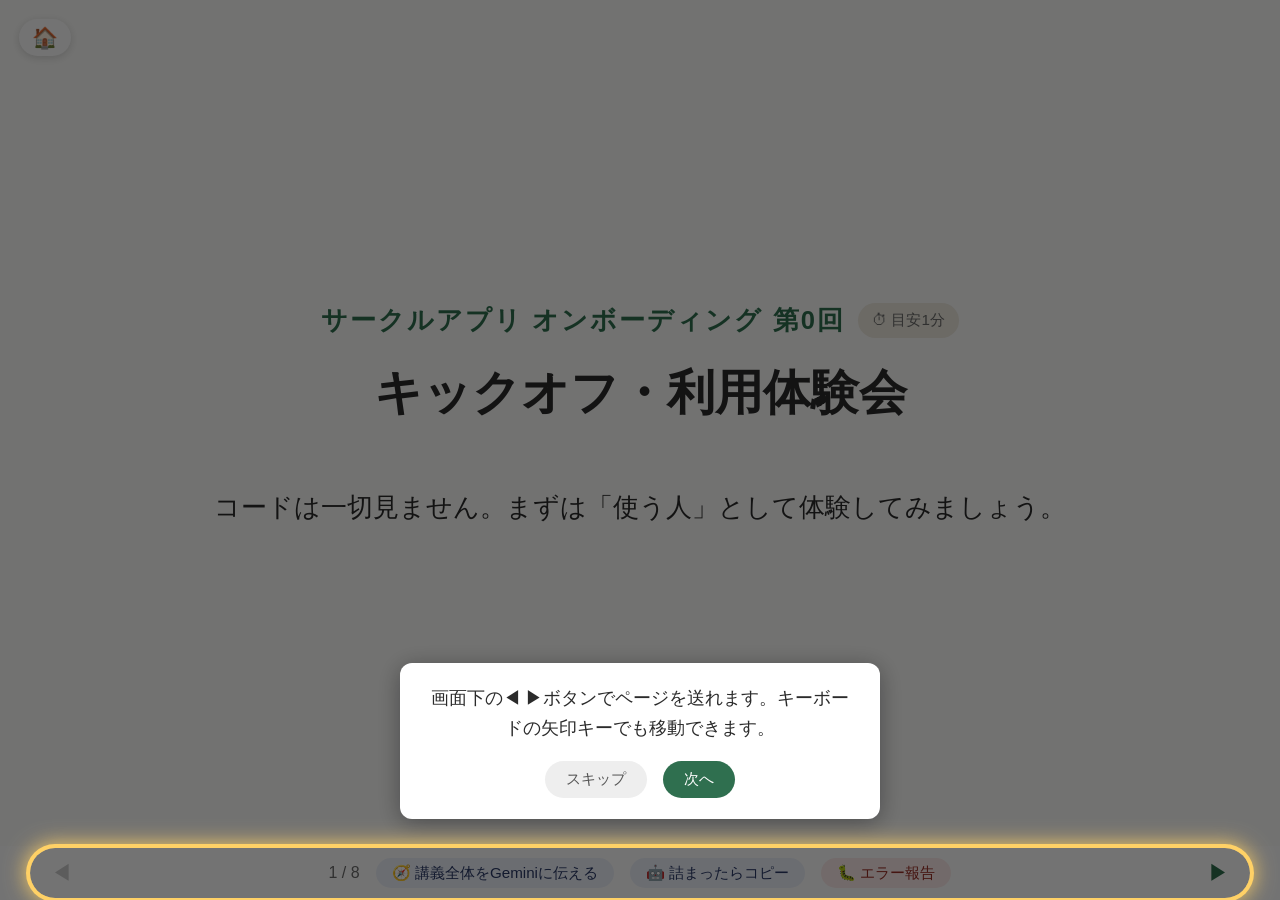
==== session0.html @ d5528aec "一覧へ戻るボタンをフッターから左上固定に移動" ====
<!DOCTYPE html>
<html lang="ja">
<head>
<meta charset="UTF-8">
<meta name="viewport" content="width=device-width, initial-scale=1">
<title>第0回 キックオフ・利用体験会</title>
<style>
  :root {
    --accent: #2f6f4f;
    --bg: #fdfdfb;
    --border: #ddd6c9;
    --text: #2b2b2b;
    --muted: #6b6b6b;
  }
  * { box-sizing: border-box; }
  html, body {
    height: 100%;
    margin: 0;
    font-family: "Hiragino Kaku Gothic ProN", "Yu Gothic", sans-serif;
    color: var(--text);
    -webkit-text-size-adjust: 100%;
    text-size-adjust: 100%;
  }
  .slide {
    display: none;
    width: 100vw;
    height: calc(100vh - 6vh);
    background: var(--bg);
    padding: 4vh 10vw 6vh;
    flex-direction: column;
    justify-content: flex-start;
    overflow-y: auto;
    overflow-x: auto;
  }
  .slide.active { display: flex; }
  .slide.center { align-items: center; text-align: center; justify-content: center; }

  .kicker {
    color: var(--accent);
    font-weight: bold;
    font-size: 1.1rem;
    letter-spacing: 0.08em;
    margin-bottom: 0.5rem;
    display: flex;
    align-items: center;
    justify-content: space-between;
  }
  .time-badge {
    background: #f0ece0;
    color: var(--muted);
    font-weight: normal;
    font-size: 0.95rem;
    letter-spacing: normal;
    border-radius: 999px;
    padding: 0.2rem 0.9rem;
  }
  .slide h1 {
    font-size: 3rem;
    line-height: 1.35;
    margin: 0.5rem 0 2rem;
    border-bottom: 5px solid var(--accent);
    padding-bottom: 1rem;
    display: inline-block;
  }
  .slide.center h1 { border-bottom: none; padding-bottom: 0; }
  .slide p, .slide li {
    font-size: 1.6rem;
    line-height: 1.9;
  }
  .slide ul { padding-left: 1.6rem; }

  .step-card {
    background: #f5f2e8;
    border: 1px solid var(--border);
    border-radius: 10px;
    padding: 1.2rem 1.6rem;
    margin: 0.7rem 0;
    font-size: 1.6rem;
  }
  .step-card .num {
    display: inline-block;
    background: var(--accent);
    color: #fff;
    border-radius: 999px;
    width: 2rem;
    height: 2rem;
    text-align: center;
    line-height: 2rem;
    font-size: 1.1rem;
    margin-right: 0.8rem;
  }
  .note {
    background: #fff7ec;
    border: 1px dashed #d8b56a;
    border-radius: 8px;
    padding: 1.2rem 1.4rem;
    color: #6b5220;
    font-size: 1.3rem;
    margin-top: 1.5rem;
  }
  a.link { color: var(--accent); word-break: break-all; }

  /* ページ内に統合したナビゲーション（フローティングにしない） */
  .slide-footer {
    position: absolute;
    bottom: 0;
    left: 0;
    right: 0;
    height: 6vh;
    display: flex;
    align-items: center;
    justify-content: space-between;
    padding: 0 3vw;
    font-size: 1rem;
    color: var(--muted);
  }
  .slide-footer button {
    border: none;
    background: none;
    color: var(--accent);
    font-size: 1.3rem;
    cursor: pointer;
    padding: 0.3rem 0.8rem;
  }
  .slide-footer button:disabled { color: #ccc; cursor: default; }
  .footer-center {
    display: flex;
    align-items: center;
    gap: 1rem;
  }
  .home-btn {
    position: fixed;
    top: 1.2rem;
    left: 1.2rem;
    z-index: 50;
    background: #fff;
    color: var(--muted);
    text-decoration: none;
    font-size: 1.3rem;
    padding: 0.4rem 0.8rem;
    border-radius: 999px;
    box-shadow: 0 2px 8px rgba(0,0,0,0.15);
  }
  .gemini-btn {
    background: #eef2fb !important;
    color: #2b3a67 !important;
    border-radius: 999px;
    padding: 0.3rem 1rem !important;
    font-size: 0.95rem !important;
  }
  .report-btn {
    background: #fdeceb !important;
    color: #9a2f27 !important;
    border-radius: 999px;
    padding: 0.3rem 1rem !important;
    font-size: 0.95rem !important;
  }

  body { position: relative; }

  .tutorial-overlay {
    display: none;
    position: fixed;
    inset: 0;
    background: rgba(0,0,0,0.55);
    z-index: 500;
    align-items: flex-end;
    justify-content: center;
    padding-bottom: 9vh;
  }
  .tutorial-overlay.active { display: flex; }
  .tutorial-box {
    background: #fff;
    border-radius: 12px;
    padding: 1.3rem 1.7rem;
    max-width: 90vw;
    width: 480px;
    box-shadow: 0 4px 24px rgba(0,0,0,0.35);
    text-align: center;
  }
  .tutorial-text {
    font-size: 1.1rem;
    line-height: 1.7;
    margin: 0 0 1.1rem;
    color: var(--text);
  }
  .tutorial-controls {
    display: flex;
    justify-content: center;
    gap: 1rem;
  }
  .tutorial-controls button {
    border: none;
    border-radius: 999px;
    padding: 0.5rem 1.3rem;
    font-size: 0.95rem;
    cursor: pointer;
  }
  .tutorial-controls .skip-btn { background: #eee; color: #555; }
  .tutorial-controls .next-btn { background: var(--accent); color: #fff; }
  .tutorial-spotlight {
    position: fixed;
    z-index: 501;
    box-shadow: 0 0 0 4px #ffd166, 0 0 20px 5px rgba(255,209,102,0.85);
    border-radius: 999px;
    pointer-events: none;
  }

  @media (max-width: 600px) {
    .slide { padding: 3vh 6vw 8vh; }
    .slide h1 { font-size: 1.8rem; line-height: 1.35; margin: 0.5rem 0 1rem; }
    .slide p, .slide li { font-size: 1.05rem; line-height: 1.6; }
    .kicker { font-size: 0.9rem; }
    .time-badge { font-size: 0.75rem; padding: 0.15rem 0.6rem; }
    .step-card { font-size: 1.05rem; padding: 0.8rem 1rem; }
    .note { font-size: 0.95rem; padding: 0.8rem 1rem; }
    .slide-footer { font-size: 0.85rem; }
    .footer-center { gap: 0.4rem; }
    .gemini-btn, .report-btn { padding: 0.3rem 0.6rem !important; }
    .btn-label { display: none; }
    .tutorial-text { font-size: 0.95rem; }
    .tutorial-box { padding: 1rem 1.2rem; }
  }
</style>
</head>
<body>

  <a class="home-btn" href="index.html">🏠</a>

  <div class="slide active center">
    <p class="kicker" style="justify-content:center; gap:0.8rem;">サークルアプリ オンボーディング 第0回<span class="time-badge">⏱ 目安1分</span></p>
    <h1>キックオフ・利用体験会</h1>
    <p>コードは一切見ません。まずは「使う人」として体験してみましょう。</p>
  </div>

  <div class="slide">
    <p class="kicker">今日のゴール<span class="time-badge">⏱ 目安2分</span></p>
    <h1>今日やること</h1>
    <ul>
      <li>このアプリが何のために作られたのかを知る</li>
      <li>実際に自分で部員登録フォームを入力してみる</li>
      <li>入力したデータが裏側でどう扱われているかを見る</li>
      <li>これから一緒に進めていく開発の全体像をざっくり知る</li>
    </ul>
    <div class="note">コードやGitの話は次回（第1回）から。今日は「利用者目線」だけでOKです。</div>
  </div>

  <div class="slide">
    <p class="kicker">背景<span class="time-badge">⏱ 目安5分</span></p>
    <h1>なぜこのアプリを作っているのか</h1>
    <p>
      これまで先代が作ったエクセルマクロでの書類作成を利用した名簿管理と書類作成をしてきましたが、引継ぎの過程で不備が生じてきて、開発のし直しが必要な状況です。
      
    </p>
    <p>
      このアプリは、サークルの部員情報、共装情報等を含めたデータの一元管理と作業の簡易化を目指しています。
      願いとしては、常に皆さんが、自分の手で、今必要なアプリケーションを維持していっていただきたいです。
    </p>
  </div>

  <div class="slide">
    <p class="kicker">実践<span class="time-badge">⏱ 目安10分</span></p>
    <h1>実際に触ってみよう</h1>
    <div class="step-card"><span class="num">1</span>下のURLをブラウザで開く</div>
    <div class="step-card"><span class="num">2</span>「新規登録」を選ぶ</div>
    <div class="step-card"><span class="num">3</span>基本情報 → 所属情報 → 連絡先 → 緊急連絡先、の順に入力していく</div>
    <div class="step-card"><span class="num">4</span>確認画面が出たら内容を見て送信する</div>
    <div class="note">URLはこのスライドには載せていません。横野から直接（LINEなど）共有された本番URLを使ってください。</div>
    <div class="note">練習用なので、内容は仮のものでOKです（本名でなくても構いません）。<br>起動に時間がかかります。2分ほど見ていただけますとひらけると思います。</div>
  </div>

  <div class="slide">
    <p class="kicker">裏側を見てみる<span class="time-badge">⏱ 目安5分</span></p>
    <h1>送信すると何が起きているか</h1>
    <p>今入力してもらった内容は、Googleスプレッドシートに自動で1行追加されています。</p>
    <ul>
      <li>今の版（V1）は Flask というPythonの仕組みで動いている</li>
      <li>送信されたデータは gspread という仕組みでスプレッドシートに書き込まれる</li>
      <li>この画面共有で、実際に増えた行を一緒に見てみましょう</li>
    </ul>
    <div class="note">スプレッドシートへのアクセス権はまだ渡していないので、今日は画面共有で確認します。</div>
  </div>

  <div class="slide">
    <p class="kicker">これから<span class="time-badge">⏱ 目安5分</span></p>
    <h1>今後の展望（ざっくり）</h1>
    <ul>
      <li>今の版（Flask + Render）は最初の一歩として作ったもの</li>
      <li>次のフェーズとして、GAS（Google Apps Script）＋ React という構成に作り替えていく計画</li>
      <li>無料で恒久的に運用でき、GitHubで公開して一緒に開発を進められるようにするのが狙い</li>
    </ul>
    <p style="font-size:1.3rem;">詳しくは要件定義書・移行設計書を今後の回で一緒に読んでいきます。</p>
  </div>

  <div class="slide">
    <p class="kicker">次回予告<span class="time-badge">⏱ 目安3分</span></p>
    <h1>第1回：Git/GitHub基礎会</h1>
    <ul>
      <li>GitHubアカウントを作る</li>
      <li>このプロジェクトのGitHub Organizationに招待する</li>
      <li>実際に小さなPR（自己紹介ファイルの追加）を1本出してみる</li>
    </ul>
    <div class="note">事前準備：もしよければ、ノートPCとGoogleアカウントを用意しておいてください。</div>
  </div>

  <div class="slide center">
    <p class="kicker" style="justify-content:center; gap:0.8rem;">まとめ・アンケート<span class="time-badge">⏱ 目安3分</span></p>
    <h1>おつかれさまでした！</h1>
    <p>質問があればなんでもどうぞ。次回もよろしくお願いします。</p>
    <p style="margin-top:1.5rem;">最後に、今日の内容についてアンケートにご協力ください。</p>
    <p>
      <a class="link" href="https://docs.google.com/forms/d/e/1FAIpQLSdhu6gPgrC2ati7JCh4wXHtyy797bVsowJidA8M6nLKOV5tzQ/viewform?usp=header" target="_blank">https://docs.google.com/forms/d/e/1FAIpQLSdhu6gPgrC2ati7JCh4wXHtyy797bVsowJidA8M6nLKOV5tzQ/viewform</a>
    </p>
    <div class="note">正直に答えてもらえればOKです。今後の講義のペース・難易度を合わせるために使います。</div>
  </div>

<div class="slide-footer">
  <button id="prevBtn" onclick="go(-1)">◀</button>
  <div class="footer-center">
    <span id="count"></span>
    <button id="copyAllBtn" class="gemini-btn" onclick="copyAllPrompt()">🧭 <span class="btn-label">講義全体をGeminiに伝える</span></button>
    <button id="copySlideBtn" class="gemini-btn" onclick="copySlidePrompt()">🤖 <span class="btn-label">詰まったらコピー</span></button>
    <button id="reportErrorBtn" class="report-btn" onclick="reportError()">🐛 <span class="btn-label">エラー報告</span></button>
  </div>
  <button id="nextBtn" onclick="go(1)">▶</button>
</div>

<div class="tutorial-overlay" id="tutorialOverlay">
  <div class="tutorial-spotlight" id="tutorialSpotlight"></div>
  <div class="tutorial-box">
    <p class="tutorial-text" id="tutorialText"></p>
    <div class="tutorial-controls">
      <button class="skip-btn" onclick="skipTutorial()">スキップ</button>
      <button class="next-btn" id="tutorialNextBtn" onclick="nextTutorialStep()">次へ</button>
    </div>
  </div>
</div>

<script>
  const slides = document.querySelectorAll('.slide');
  let idx = 0;

  function render() {
    slides.forEach((s, i) => s.classList.toggle('active', i === idx));
    document.getElementById('count').textContent = (idx + 1) + ' / ' + slides.length;
    document.getElementById('prevBtn').disabled = idx === 0;
    document.getElementById('nextBtn').disabled = idx === slides.length - 1;
    document.getElementById('copyAllBtn').style.display = idx === 0 ? 'inline-block' : 'none';
  }

  function go(delta) {
    idx = Math.min(Math.max(idx + delta, 0), slides.length - 1);
    render();
  }

  function slideText(el) {
    return el.textContent.replace(/\s+/g, ' ').trim();
  }

  function copyToClipboard(text, btn) {
    navigator.clipboard.writeText(text).then(() => {
      const original = btn.textContent;
      btn.textContent = '✅ コピーしました';
      setTimeout(() => { btn.textContent = original; }, 2000);
    });
  }

  function copySlidePrompt() {
    const content = slideText(slides[idx]);
    const prompt = 'サークルアプリ開発の研修講義のスライドを見ています。\n\n'
      + '【このページの内容】\n' + content + '\n\n'
      + '【分からない点】\n（ここに具体的に何が分からないかを書いてください）\n\n'
      + '上記を踏まえて、プログラミング未経験者にも分かるように、専門用語を避けて易しく説明してください。';
    copyToClipboard(prompt, document.getElementById('copySlideBtn'));
  }

  function copyAllPrompt() {
    const allText = Array.from(slides).map((s, i) => 'ページ' + (i + 1) + ': ' + slideText(s)).join('\n\n');
    const prompt = '以下は「サークルアプリ開発 オンボーディング」というオンライン講義のスライド全体の内容です。\n\n'
      + allText + '\n\n'
      + 'この内容を覚えておいてください。これから私が個別の質問をするので、'
      + 'プログラミング未経験者にも分かるように、専門用語を避けて易しく答えてください。';
    copyToClipboard(prompt, document.getElementById('copyAllBtn'));
  }

  function reportError() {
    const kicker = slides[idx].querySelector('.kicker');
    const h1 = slides[idx].querySelector('h1');
    const kickerLabel = kicker ? kicker.childNodes[0].textContent.trim() : '';
    const pageLabel = kickerLabel + (h1 ? ' / ' + h1.textContent.trim() : '');
    const title = encodeURIComponent(`[エラー報告] ${document.title} - ${pageLabel}`);
    const body = encodeURIComponent(
      `## どのページで\n${pageLabel}（${idx + 1} / ${slides.length}ページ目）\n\n` +
      `## 実行したコマンド\n\`\`\`\n（ここに貼り付け）\n\`\`\`\n\n` +
      `## 出たエラーメッセージ\n\`\`\`\n（ここに貼り付け）\n\`\`\`\n\n` +
      `## 環境\n（Codespaces / ローカルDocker Desktop / ローカルDocker Engine など）`
    );
    window.open(`https://github.com/HUWA253/onboarding-slides/issues/new?title=${title}&body=${body}`, '_blank');
  }

  document.addEventListener('keydown', (e) => {
    if (e.key === 'ArrowRight' || e.key === ' ') go(1);
    if (e.key === 'ArrowLeft') go(-1);
  });

  render();

  const tutorialSteps = [
    {
      targets: ['prevBtn', 'nextBtn'],
      text: '画面下の◀ ▶ボタンでページを送れます。キーボードの矢印キーでも移動できます。'
    },
    {
      targets: ['copyAllBtn', 'copySlideBtn'],
      text: '🧭ボタンで、この講義全体の内容をGeminiに伝えられます。🤖ボタンは、詰まったページの内容をコピーしてGeminiに質問する時に使います。'
    }
  ];
  let tutorialStep = 0;

  function positionSpotlight(targetIds) {
    const spot = document.getElementById('tutorialSpotlight');
    const els = targetIds.map(id => document.getElementById(id)).filter(Boolean);
    if (els.length === 0) {
      spot.style.display = 'none';
      return;
    }
    const rects = els.map(el => el.getBoundingClientRect());
    const left = Math.min(...rects.map(r => r.left)) - 8;
    const top = Math.min(...rects.map(r => r.top)) - 6;
    const right = Math.max(...rects.map(r => r.right)) + 8;
    const bottom = Math.max(...rects.map(r => r.bottom)) + 6;
    spot.style.display = 'block';
    spot.style.left = left + 'px';
    spot.style.top = top + 'px';
    spot.style.width = (right - left) + 'px';
    spot.style.height = (bottom - top) + 'px';
  }

  function showTutorialStep() {
    const step = tutorialSteps[tutorialStep];
    positionSpotlight(step.targets);
    document.getElementById('tutorialText').textContent = step.text;
    document.getElementById('tutorialNextBtn').textContent =
      tutorialStep === tutorialSteps.length - 1 ? 'はじめる' : '次へ';
  }

  function nextTutorialStep() {
    tutorialStep++;
    if (tutorialStep >= tutorialSteps.length) {
      endTutorial();
    } else {
      showTutorialStep();
    }
  }

  function skipTutorial() {
    endTutorial();
  }

  function endTutorial() {
    document.getElementById('tutorialOverlay').classList.remove('active');
    try { localStorage.setItem('circleApp_tutorialSeen', '1'); } catch (e) {}
  }

  function startTutorialIfNeeded() {
    let seen = false;
    try { seen = localStorage.getItem('circleApp_tutorialSeen') === '1'; } catch (e) {}
    if (!seen) {
      tutorialStep = 0;
      showTutorialStep();
      document.getElementById('tutorialOverlay').classList.add('active');
    }
  }

  startTutorialIfNeeded();
</script>

</body>
</html>
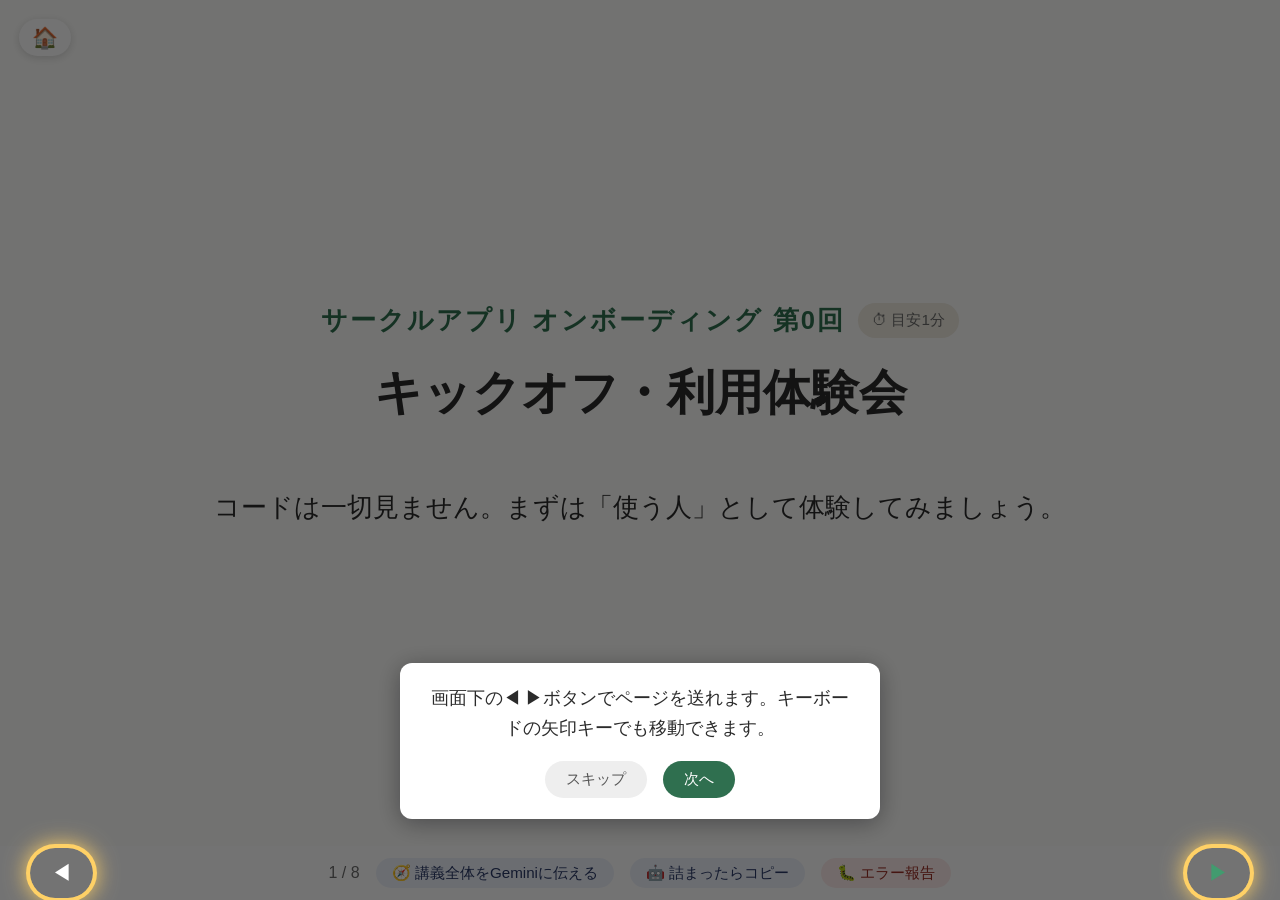
==== commit 080e6741: "チュートリアルの不具合3点を修正 - 矢印ボタンのハイライトがフッター全域を覆っていたのを、ボタンごとに個別のスポットライトに変更 - エラー報告ボタンのチュートリアルステップを追加（自分のミスでも報" ====
--- a/session0.html
+++ b/session0.html
@@ -204,6 +204,11 @@
     box-shadow: 0 0 0 4px #ffd166, 0 0 20px 5px rgba(255,209,102,0.85);
     border-radius: 999px;
     pointer-events: none;
+  }
+  .tutorial-lit {
+    position: relative;
+    z-index: 502;
+    filter: brightness(1.4);
   }
 
   @media (max-width: 600px) {
@@ -326,7 +331,7 @@
 </div>
 
 <div class="tutorial-overlay" id="tutorialOverlay">
-  <div class="tutorial-spotlight" id="tutorialSpotlight"></div>
+  <div id="tutorialSpotlights"></div>
   <div class="tutorial-box">
     <p class="tutorial-text" id="tutorialText"></p>
     <div class="tutorial-controls">
@@ -413,27 +418,36 @@
     {
       targets: ['copyAllBtn', 'copySlideBtn'],
       text: '🧭ボタンで、この講義全体の内容をGeminiに伝えられます。🤖ボタンは、詰まったページの内容をコピーしてGeminiに質問する時に使います。'
+    },
+    {
+      targets: ['reportErrorBtn'],
+      text: '🐛ボタンで、コマンドを実行して出たエラーを報告できます。後から自分の操作ミスだったと分かっても構わないので、気にせず報告してください。'
     }
   ];
   let tutorialStep = 0;
+  let litElements = [];
 
   function positionSpotlight(targetIds) {
-    const spot = document.getElementById('tutorialSpotlight');
+    litElements.forEach(el => el.classList.remove('tutorial-lit'));
+    litElements = [];
+
+    const container = document.getElementById('tutorialSpotlights');
+    container.innerHTML = '';
+
     const els = targetIds.map(id => document.getElementById(id)).filter(Boolean);
-    if (els.length === 0) {
-      spot.style.display = 'none';
-      return;
-    }
-    const rects = els.map(el => el.getBoundingClientRect());
-    const left = Math.min(...rects.map(r => r.left)) - 8;
-    const top = Math.min(...rects.map(r => r.top)) - 6;
-    const right = Math.max(...rects.map(r => r.right)) + 8;
-    const bottom = Math.max(...rects.map(r => r.bottom)) + 6;
-    spot.style.display = 'block';
-    spot.style.left = left + 'px';
-    spot.style.top = top + 'px';
-    spot.style.width = (right - left) + 'px';
-    spot.style.height = (bottom - top) + 'px';
+    els.forEach(el => {
+      const r = el.getBoundingClientRect();
+      const spot = document.createElement('div');
+      spot.className = 'tutorial-spotlight';
+      spot.style.left = (r.left - 8) + 'px';
+      spot.style.top = (r.top - 6) + 'px';
+      spot.style.width = (r.width + 16) + 'px';
+      spot.style.height = (r.height + 12) + 'px';
+      container.appendChild(spot);
+
+      el.classList.add('tutorial-lit');
+      litElements.push(el);
+    });
   }
 
   function showTutorialStep() {
@@ -459,6 +473,9 @@
 
   function endTutorial() {
     document.getElementById('tutorialOverlay').classList.remove('active');
+    litElements.forEach(el => el.classList.remove('tutorial-lit'));
+    litElements = [];
+    document.getElementById('tutorialSpotlights').innerHTML = '';
     try { localStorage.setItem('circleApp_tutorialSeen', '1'); } catch (e) {}
   }
 
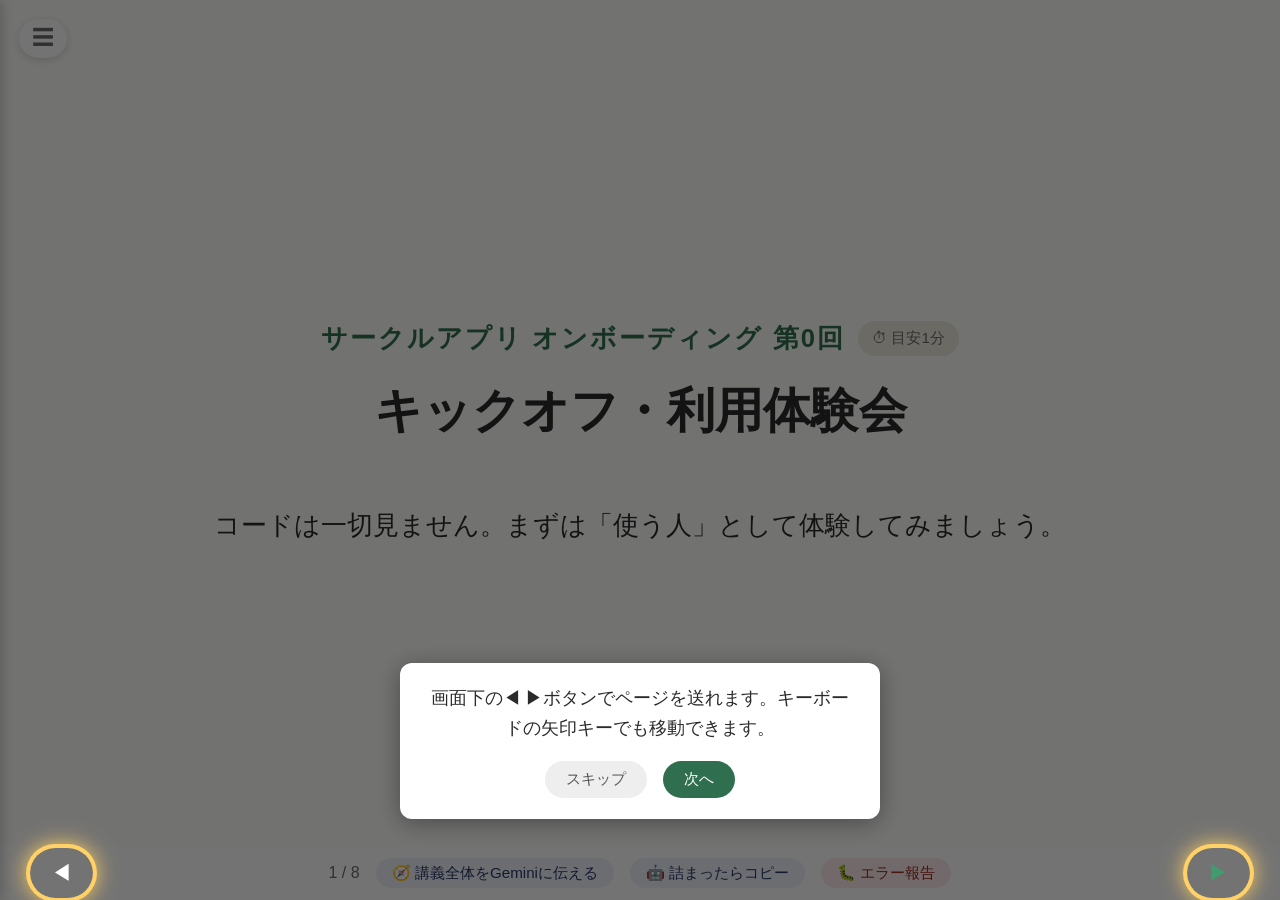
==== commit 9e92b7f5: "🏠ボタンをハンバーガーメニュー＋左スライドドロワーに置き換え タイトルとの重なりを解消。ホバー（デスクトップ）とタップ（モバイル） 両方で開閉でき、各回への直接切り替えができるようになった。" ====
--- a/session0.html
+++ b/session0.html
@@ -26,7 +26,7 @@
     width: 100vw;
     height: calc(100vh - 6vh);
     background: var(--bg);
-    padding: 4vh 10vw 6vh;
+    padding: max(4vh, 4.5rem) 10vw 6vh;
     flex-direction: column;
     justify-content: flex-start;
     overflow-y: auto;
@@ -128,18 +128,65 @@
     align-items: center;
     gap: 1rem;
   }
-  .home-btn {
+  .menu-btn {
     position: fixed;
     top: 1.2rem;
     left: 1.2rem;
-    z-index: 50;
+    z-index: 200;
     background: #fff;
     color: var(--muted);
+    border: none;
+    font-size: 1.4rem;
+    line-height: 1;
+    padding: 0.5rem 0.8rem;
+    border-radius: 999px;
+    box-shadow: 0 2px 8px rgba(0,0,0,0.15);
+    cursor: pointer;
+  }
+  .drawer-backdrop {
+    position: fixed;
+    inset: 0;
+    background: rgba(0,0,0,0.3);
+    z-index: 150;
+    opacity: 0;
+    pointer-events: none;
+    transition: opacity 0.2s;
+  }
+  .drawer-backdrop.open {
+    opacity: 1;
+    pointer-events: auto;
+  }
+  .side-drawer {
+    position: fixed;
+    top: 0;
+    left: 0;
+    bottom: 0;
+    width: 260px;
+    max-width: 80vw;
+    background: #fff;
+    box-shadow: 2px 0 12px rgba(0,0,0,0.2);
+    z-index: 160;
+    transform: translateX(-100%);
+    transition: transform 0.25s ease;
+    padding: 4rem 1.2rem 1.5rem;
+    overflow-y: auto;
+  }
+  .side-drawer.open {
+    transform: translateX(0);
+  }
+  .side-drawer a {
+    display: block;
+    padding: 0.7rem 0.6rem;
+    color: var(--text);
     text-decoration: none;
-    font-size: 1.3rem;
-    padding: 0.4rem 0.8rem;
-    border-radius: 999px;
-    box-shadow: 0 2px 8px rgba(0,0,0,0.15);
+    border-radius: 6px;
+    font-size: 1rem;
+    margin-bottom: 0.2rem;
+  }
+  .side-drawer a:hover, .side-drawer a.active {
+    background: #f0ece0;
+    color: var(--accent);
+    font-weight: bold;
   }
   .gemini-btn {
     background: #eef2fb !important;
@@ -212,7 +259,7 @@
   }
 
   @media (max-width: 600px) {
-    .slide { padding: 3vh 6vw 8vh; }
+    .slide { padding: max(3vh, 4.5rem) 6vw 8vh; }
     .slide h1 { font-size: 1.8rem; line-height: 1.35; margin: 0.5rem 0 1rem; }
     .slide p, .slide li { font-size: 1.05rem; line-height: 1.6; }
     .kicker { font-size: 0.9rem; }
@@ -230,7 +277,16 @@
 </head>
 <body>
 
-  <a class="home-btn" href="index.html">🏠</a>
+  <button class="menu-btn" id="menuBtn" onclick="toggleMenu()">☰</button>
+  <div class="drawer-backdrop" id="drawerBackdrop" onclick="closeMenu()"></div>
+  <nav class="side-drawer" id="sideDrawer">
+    <a href="index.html">📚 一覧へ</a>
+    <a href="session0.html" data-session="session0.html">第0回: キックオフ・利用体験会</a>
+    <a href="session1.html" data-session="session1.html">第1回: Git/GitHub基礎会</a>
+    <a href="session2.html" data-session="session2.html">第2回: 開発環境構築会</a>
+    <a href="session3.html" data-session="session3.html">第3回: コードリーディング＆最初のタスク会</a>
+    <a href="session4.html" data-session="session4.html">第4回: PR・レビュー実践会</a>
+  </nav>
 
   <div class="slide active center">
     <p class="kicker" style="justify-content:center; gap:0.8rem;">サークルアプリ オンボーディング 第0回<span class="time-badge">⏱ 目安1分</span></p>
@@ -294,7 +350,7 @@
       <li>次のフェーズとして、GAS（Google Apps Script）＋ React という構成に作り替えていく計画</li>
       <li>無料で恒久的に運用でき、GitHubで公開して一緒に開発を進められるようにするのが狙い</li>
     </ul>
-    <p style="font-size:1.3rem;">詳しくは要件定義書・移行設計書を今後の回で一緒に読んでいきます。</p>
+    <p style="font-size:1.3rem;">詳しくは今後の回で、実際のコードやREADME（設計ドキュメント）を少しずつ一緒に読んでいきます。要件定義書は最終回（第4回）終了時にお渡しします。</p>
   </div>
 
   <div class="slide">
@@ -490,6 +546,36 @@
   }
 
   startTutorialIfNeeded();
+
+  function toggleMenu() {
+    document.getElementById('sideDrawer').classList.toggle('open');
+    document.getElementById('drawerBackdrop').classList.toggle('open');
+  }
+  function closeMenu() {
+    document.getElementById('sideDrawer').classList.remove('open');
+    document.getElementById('drawerBackdrop').classList.remove('open');
+  }
+  (function highlightCurrentSession() {
+    const current = location.pathname.split('/').pop();
+    document.querySelectorAll('.side-drawer a[data-session]').forEach((a) => {
+      if (a.getAttribute('data-session') === current) a.classList.add('active');
+    });
+  })();
+  (function setupMenuHover() {
+    const menuBtn = document.getElementById('menuBtn');
+    const drawer = document.getElementById('sideDrawer');
+    let closeTimer;
+    const openMenu = () => {
+      clearTimeout(closeTimer);
+      drawer.classList.add('open');
+      document.getElementById('drawerBackdrop').classList.add('open');
+    };
+    const scheduleClose = () => { closeTimer = setTimeout(closeMenu, 300); };
+    menuBtn.addEventListener('mouseenter', openMenu);
+    menuBtn.addEventListener('mouseleave', scheduleClose);
+    drawer.addEventListener('mouseenter', () => clearTimeout(closeTimer));
+    drawer.addEventListener('mouseleave', scheduleClose);
+  })();
 </script>
 
 </body>
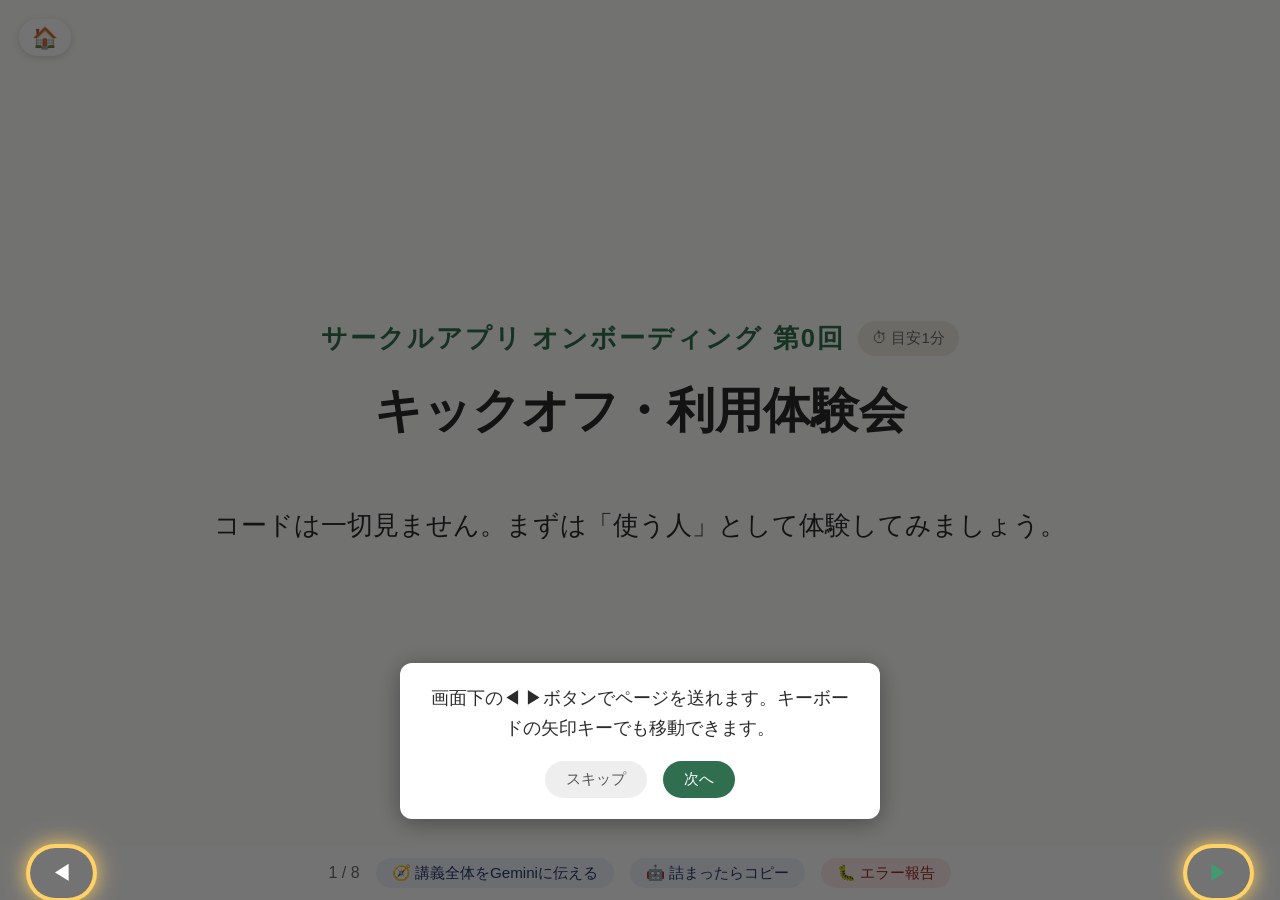
==== commit 58c72b9a: "スライド上部paddingを固定値とvhの大きい方にし、ハンバーガーボタンとタイトルの重なりを画面幅によらず解消" ====
--- a/session0.html
+++ b/session0.html
@@ -128,65 +128,18 @@
     align-items: center;
     gap: 1rem;
   }
-  .menu-btn {
+  .home-btn {
     position: fixed;
     top: 1.2rem;
     left: 1.2rem;
-    z-index: 200;
+    z-index: 50;
     background: #fff;
     color: var(--muted);
-    border: none;
-    font-size: 1.4rem;
-    line-height: 1;
-    padding: 0.5rem 0.8rem;
+    text-decoration: none;
+    font-size: 1.3rem;
+    padding: 0.4rem 0.8rem;
     border-radius: 999px;
     box-shadow: 0 2px 8px rgba(0,0,0,0.15);
-    cursor: pointer;
-  }
-  .drawer-backdrop {
-    position: fixed;
-    inset: 0;
-    background: rgba(0,0,0,0.3);
-    z-index: 150;
-    opacity: 0;
-    pointer-events: none;
-    transition: opacity 0.2s;
-  }
-  .drawer-backdrop.open {
-    opacity: 1;
-    pointer-events: auto;
-  }
-  .side-drawer {
-    position: fixed;
-    top: 0;
-    left: 0;
-    bottom: 0;
-    width: 260px;
-    max-width: 80vw;
-    background: #fff;
-    box-shadow: 2px 0 12px rgba(0,0,0,0.2);
-    z-index: 160;
-    transform: translateX(-100%);
-    transition: transform 0.25s ease;
-    padding: 4rem 1.2rem 1.5rem;
-    overflow-y: auto;
-  }
-  .side-drawer.open {
-    transform: translateX(0);
-  }
-  .side-drawer a {
-    display: block;
-    padding: 0.7rem 0.6rem;
-    color: var(--text);
-    text-decoration: none;
-    border-radius: 6px;
-    font-size: 1rem;
-    margin-bottom: 0.2rem;
-  }
-  .side-drawer a:hover, .side-drawer a.active {
-    background: #f0ece0;
-    color: var(--accent);
-    font-weight: bold;
   }
   .gemini-btn {
     background: #eef2fb !important;
@@ -277,16 +230,7 @@
 </head>
 <body>
 
-  <button class="menu-btn" id="menuBtn" onclick="toggleMenu()">☰</button>
-  <div class="drawer-backdrop" id="drawerBackdrop" onclick="closeMenu()"></div>
-  <nav class="side-drawer" id="sideDrawer">
-    <a href="index.html">📚 一覧へ</a>
-    <a href="session0.html" data-session="session0.html">第0回: キックオフ・利用体験会</a>
-    <a href="session1.html" data-session="session1.html">第1回: Git/GitHub基礎会</a>
-    <a href="session2.html" data-session="session2.html">第2回: 開発環境構築会</a>
-    <a href="session3.html" data-session="session3.html">第3回: コードリーディング＆最初のタスク会</a>
-    <a href="session4.html" data-session="session4.html">第4回: PR・レビュー実践会</a>
-  </nav>
+  <a class="home-btn" href="index.html">🏠</a>
 
   <div class="slide active center">
     <p class="kicker" style="justify-content:center; gap:0.8rem;">サークルアプリ オンボーディング 第0回<span class="time-badge">⏱ 目安1分</span></p>
@@ -546,36 +490,6 @@
   }
 
   startTutorialIfNeeded();
-
-  function toggleMenu() {
-    document.getElementById('sideDrawer').classList.toggle('open');
-    document.getElementById('drawerBackdrop').classList.toggle('open');
-  }
-  function closeMenu() {
-    document.getElementById('sideDrawer').classList.remove('open');
-    document.getElementById('drawerBackdrop').classList.remove('open');
-  }
-  (function highlightCurrentSession() {
-    const current = location.pathname.split('/').pop();
-    document.querySelectorAll('.side-drawer a[data-session]').forEach((a) => {
-      if (a.getAttribute('data-session') === current) a.classList.add('active');
-    });
-  })();
-  (function setupMenuHover() {
-    const menuBtn = document.getElementById('menuBtn');
-    const drawer = document.getElementById('sideDrawer');
-    let closeTimer;
-    const openMenu = () => {
-      clearTimeout(closeTimer);
-      drawer.classList.add('open');
-      document.getElementById('drawerBackdrop').classList.add('open');
-    };
-    const scheduleClose = () => { closeTimer = setTimeout(closeMenu, 300); };
-    menuBtn.addEventListener('mouseenter', openMenu);
-    menuBtn.addEventListener('mouseleave', scheduleClose);
-    drawer.addEventListener('mouseenter', () => clearTimeout(closeTimer));
-    drawer.addEventListener('mouseleave', scheduleClose);
-  })();
 </script>
 
 </body>
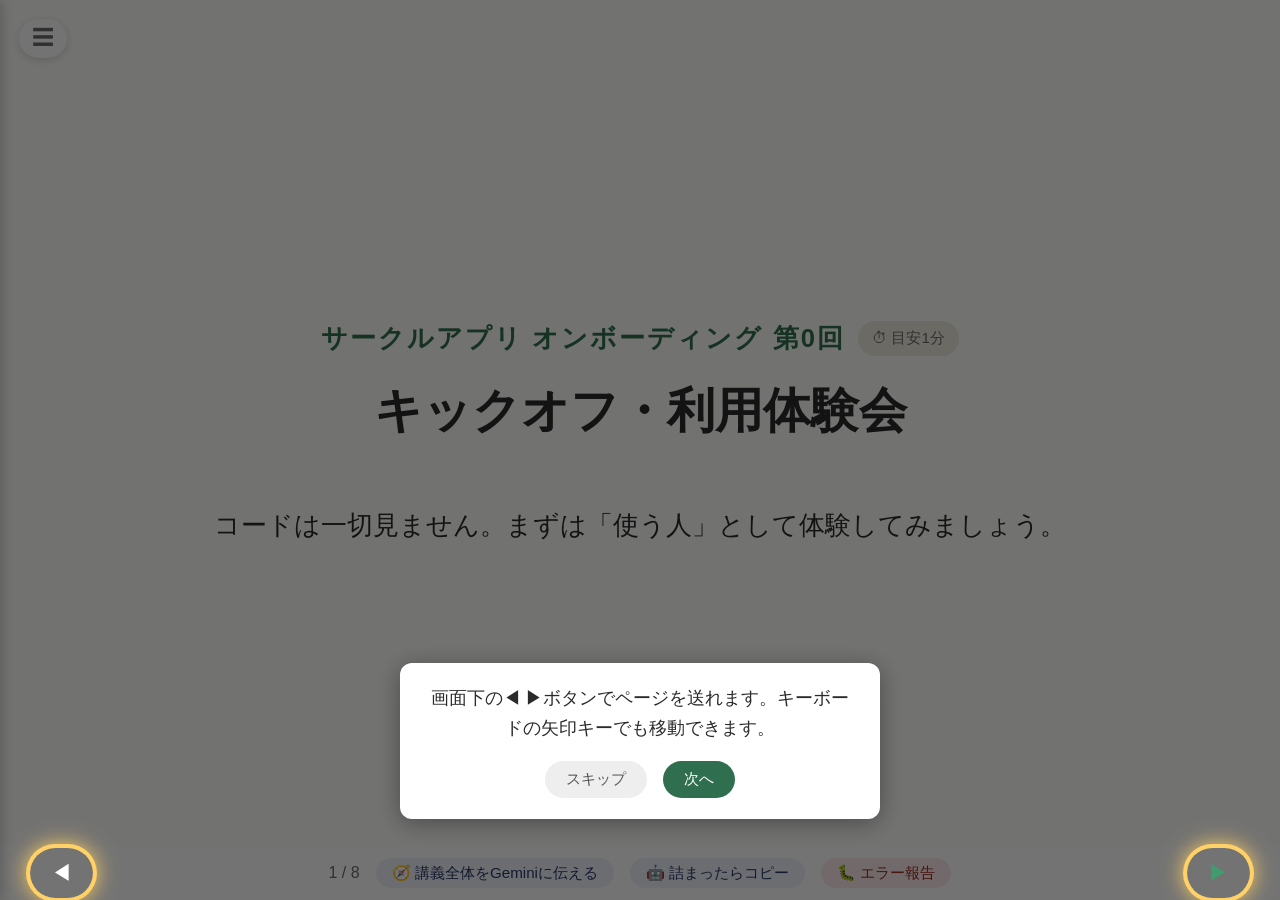
==== commit df556f1c: "Gemini連携の説明を、常時表示の注意書きからドロワーの「使い方」モーダルに変更 session1〜4の表紙に常時出ていた注意書きを削除し、ドロワーから いつでも呼び出せるヘルプモーダルとして再配置" ====
--- a/session0.html
+++ b/session0.html
@@ -128,18 +128,99 @@
     align-items: center;
     gap: 1rem;
   }
-  .home-btn {
+  .menu-btn {
     position: fixed;
     top: 1.2rem;
     left: 1.2rem;
-    z-index: 50;
+    z-index: 200;
     background: #fff;
     color: var(--muted);
+    border: none;
+    font-size: 1.4rem;
+    line-height: 1;
+    padding: 0.5rem 0.8rem;
+    border-radius: 999px;
+    box-shadow: 0 2px 8px rgba(0,0,0,0.15);
+    cursor: pointer;
+  }
+  .drawer-backdrop {
+    position: fixed;
+    inset: 0;
+    background: rgba(0,0,0,0.3);
+    z-index: 150;
+    opacity: 0;
+    pointer-events: none;
+    transition: opacity 0.2s;
+  }
+  .drawer-backdrop.open {
+    opacity: 1;
+    pointer-events: auto;
+  }
+  .side-drawer {
+    position: fixed;
+    top: 0;
+    left: 0;
+    bottom: 0;
+    width: 260px;
+    max-width: 80vw;
+    background: #fff;
+    box-shadow: 2px 0 12px rgba(0,0,0,0.2);
+    z-index: 160;
+    transform: translateX(-100%);
+    transition: transform 0.25s ease;
+    padding: 4rem 1.2rem 1.5rem;
+    overflow-y: auto;
+  }
+  .side-drawer.open {
+    transform: translateX(0);
+  }
+  .side-drawer a {
+    display: block;
+    padding: 0.7rem 0.6rem;
+    color: var(--text);
     text-decoration: none;
-    font-size: 1.3rem;
-    padding: 0.4rem 0.8rem;
-    border-radius: 999px;
-    box-shadow: 0 2px 8px rgba(0,0,0,0.15);
+    border-radius: 6px;
+    font-size: 1rem;
+    margin-bottom: 0.2rem;
+  }
+  .side-drawer a:hover, .side-drawer a.active {
+    background: #f0ece0;
+    color: var(--accent);
+    font-weight: bold;
+  }
+  .help-overlay {
+    display: none;
+    position: fixed;
+    inset: 0;
+    background: rgba(0,0,0,0.55);
+    z-index: 300;
+    align-items: center;
+    justify-content: center;
+    padding: 1rem;
+  }
+  .help-overlay.active { display: flex; }
+  .help-box {
+    background: #fff;
+    border-radius: 12px;
+    padding: 1.3rem 1.7rem;
+    max-width: 90vw;
+    width: 480px;
+    box-shadow: 0 4px 24px rgba(0,0,0,0.35);
+  }
+  .help-box p {
+    font-size: 1.05rem;
+    line-height: 1.7;
+    color: var(--text);
+    margin: 0 0 1.2rem;
+  }
+  .help-box button {
+    background: var(--accent);
+    color: #fff;
+    border: none;
+    border-radius: 999px;
+    padding: 0.5rem 1.3rem;
+    font-size: 0.95rem;
+    cursor: pointer;
   }
   .gemini-btn {
     background: #eef2fb !important;
@@ -230,7 +311,23 @@
 </head>
 <body>
 
-  <a class="home-btn" href="index.html">🏠</a>
+  <button class="menu-btn" id="menuBtn" onclick="toggleMenu()">☰</button>
+  <div class="drawer-backdrop" id="drawerBackdrop" onclick="closeMenu()"></div>
+  <div class="help-overlay" id="helpOverlay">
+    <div class="help-box">
+      <p>画面下の🧭ボタンを押すと、この講義全体の内容がコピーされます。まず新しいGeminiのチャットに貼り付けてください。分からないページが出てきたら、そのページで🤖ボタンを押して、同じチャットの続きに貼り付けて質問できます。</p>
+      <button onclick="closeHelp()">閉じる</button>
+    </div>
+  </div>
+  <nav class="side-drawer" id="sideDrawer">
+    <a href="index.html">📚 一覧へ</a>
+    <a href="#" onclick="showHelp(); return false;">❓ 使い方</a>
+    <a href="session0.html" data-session="session0.html">第0回: キックオフ・利用体験会</a>
+    <a href="session1.html" data-session="session1.html">第1回: Git/GitHub基礎会</a>
+    <a href="session2.html" data-session="session2.html">第2回: 開発環境構築会</a>
+    <a href="session3.html" data-session="session3.html">第3回: コードリーディング＆最初のタスク会</a>
+    <a href="session4.html" data-session="session4.html">第4回: PR・レビュー実践会</a>
+  </nav>
 
   <div class="slide active center">
     <p class="kicker" style="justify-content:center; gap:0.8rem;">サークルアプリ オンボーディング 第0回<span class="time-badge">⏱ 目安1分</span></p>
@@ -490,6 +587,43 @@
   }
 
   startTutorialIfNeeded();
+
+  function toggleMenu() {
+    document.getElementById('sideDrawer').classList.toggle('open');
+    document.getElementById('drawerBackdrop').classList.toggle('open');
+  }
+  function showHelp() {
+    closeMenu();
+    document.getElementById('helpOverlay').classList.add('active');
+  }
+  function closeHelp() {
+    document.getElementById('helpOverlay').classList.remove('active');
+  }
+  function closeMenu() {
+    document.getElementById('sideDrawer').classList.remove('open');
+    document.getElementById('drawerBackdrop').classList.remove('open');
+  }
+  (function highlightCurrentSession() {
+    const current = location.pathname.split('/').pop();
+    document.querySelectorAll('.side-drawer a[data-session]').forEach((a) => {
+      if (a.getAttribute('data-session') === current) a.classList.add('active');
+    });
+  })();
+  (function setupMenuHover() {
+    const menuBtn = document.getElementById('menuBtn');
+    const drawer = document.getElementById('sideDrawer');
+    let closeTimer;
+    const openMenu = () => {
+      clearTimeout(closeTimer);
+      drawer.classList.add('open');
+      document.getElementById('drawerBackdrop').classList.add('open');
+    };
+    const scheduleClose = () => { closeTimer = setTimeout(closeMenu, 300); };
+    menuBtn.addEventListener('mouseenter', openMenu);
+    menuBtn.addEventListener('mouseleave', scheduleClose);
+    drawer.addEventListener('mouseenter', () => clearTimeout(closeTimer));
+    drawer.addEventListener('mouseleave', scheduleClose);
+  })();
 </script>
 
 </body>
